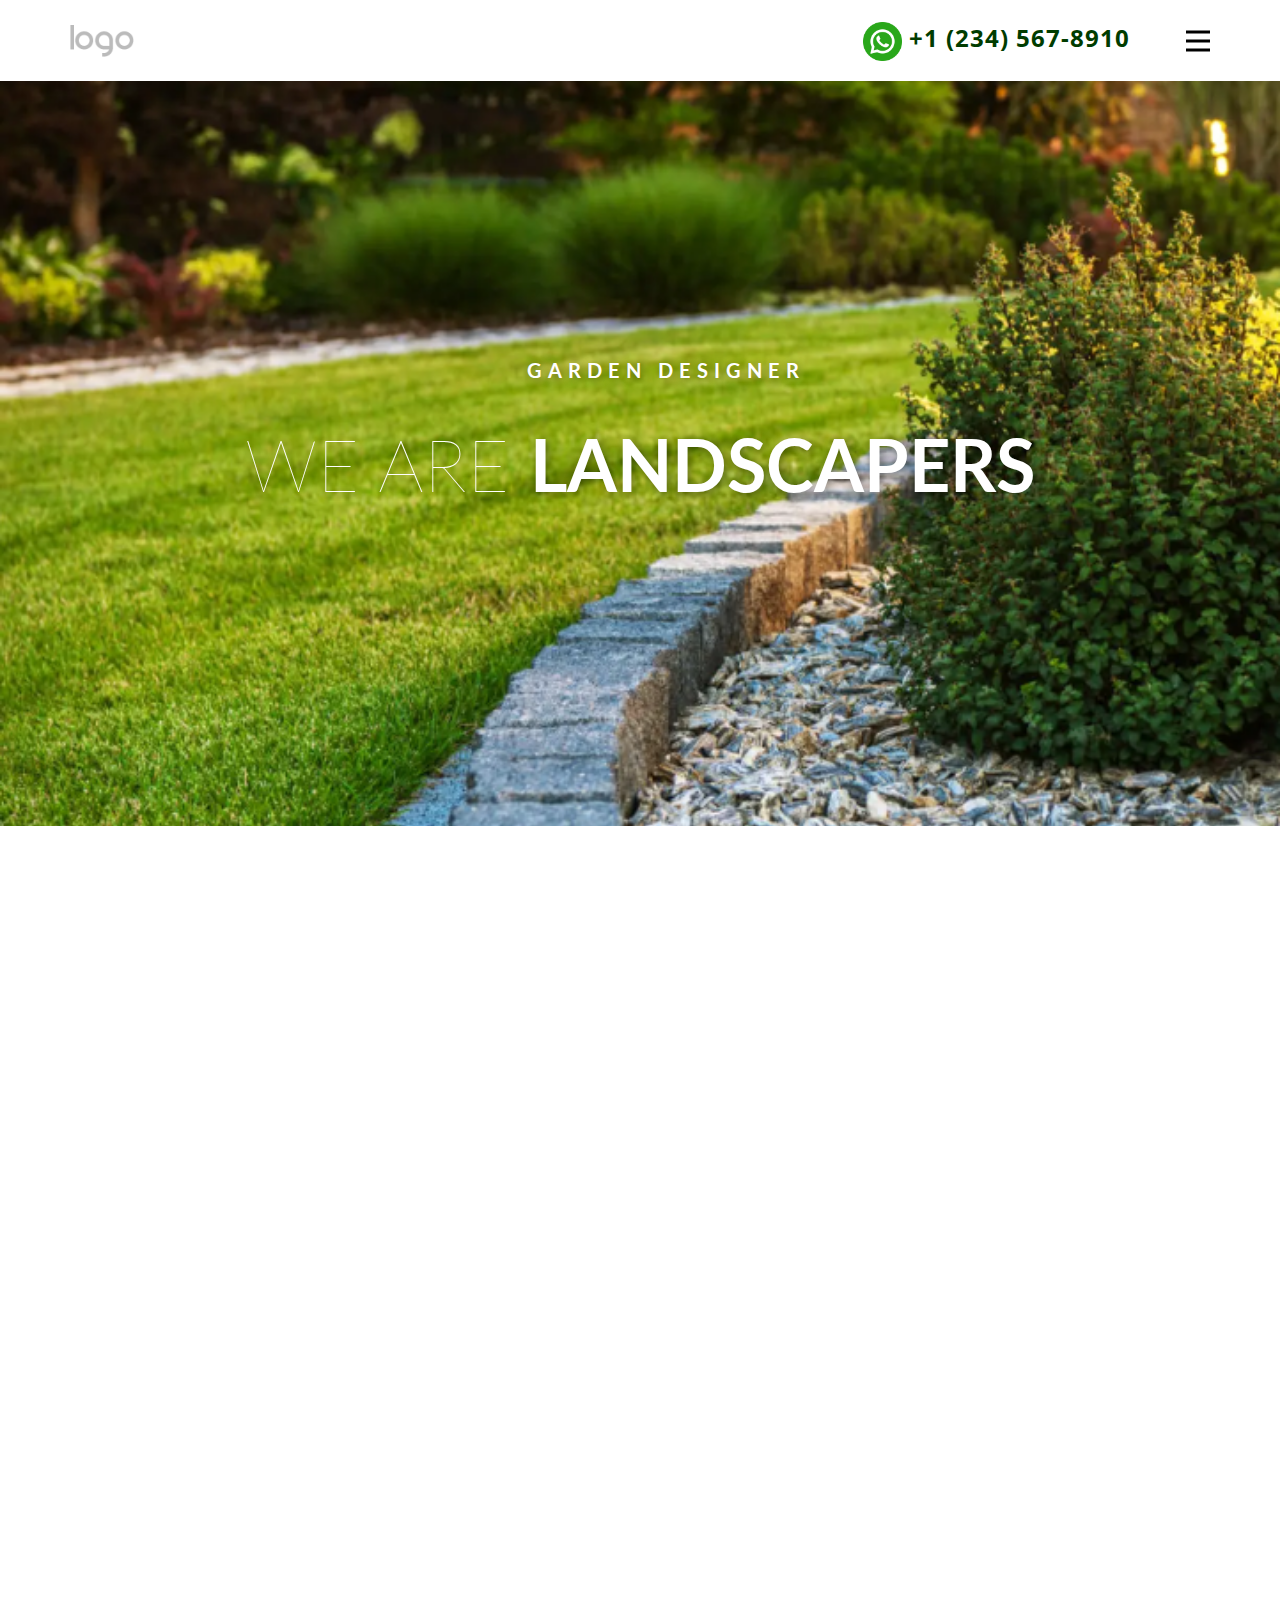
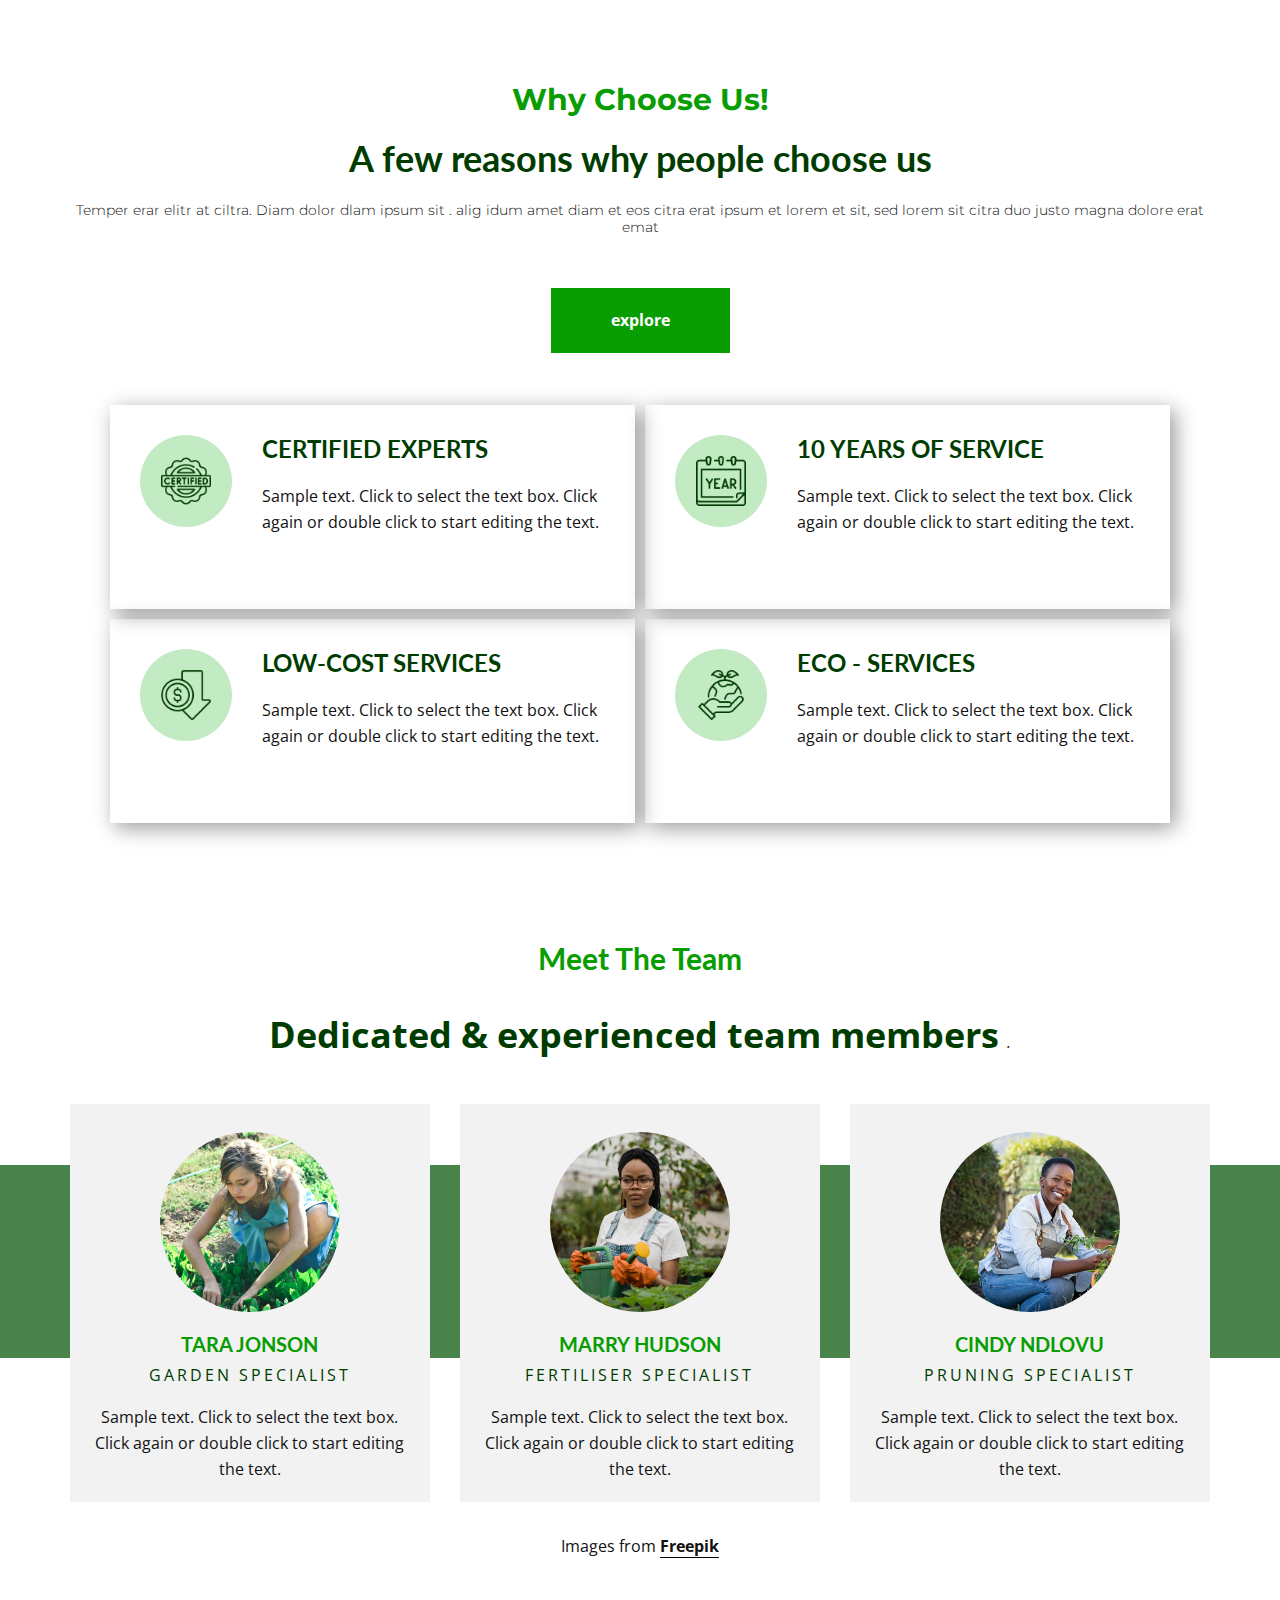
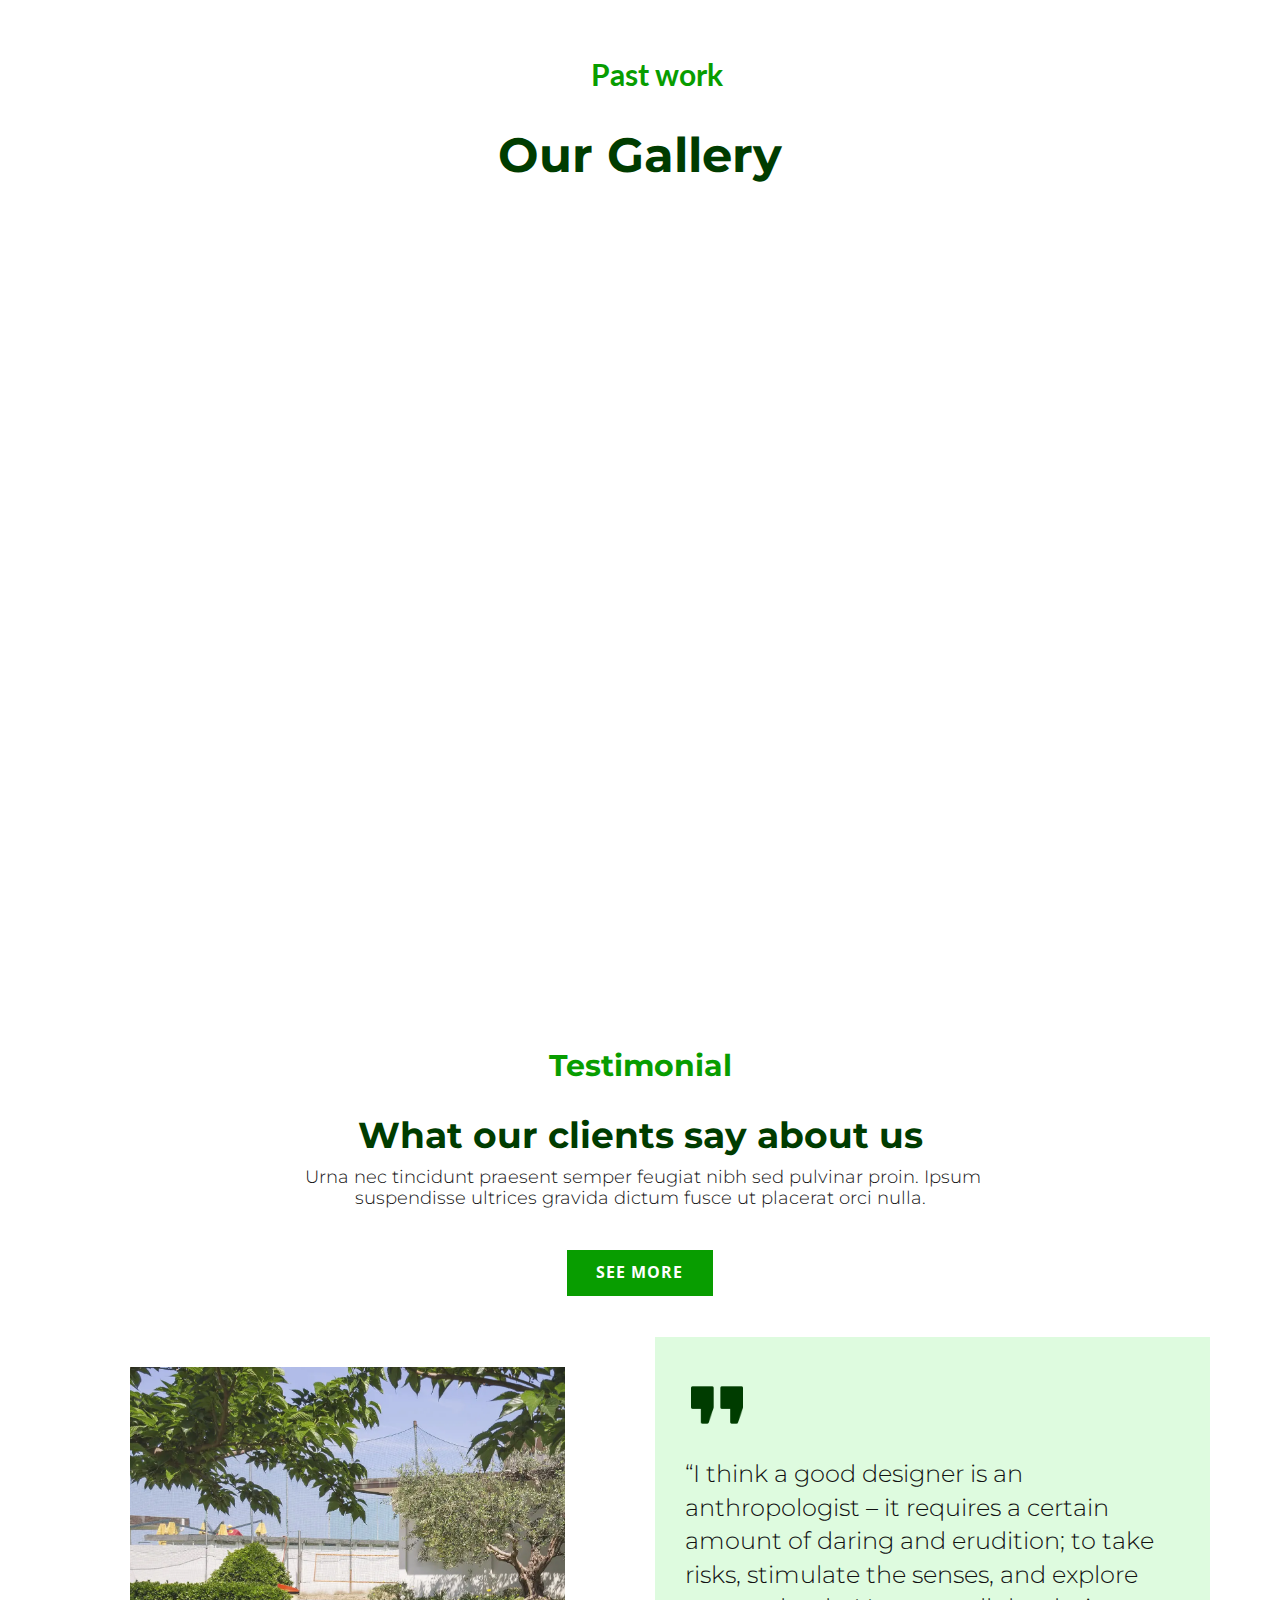
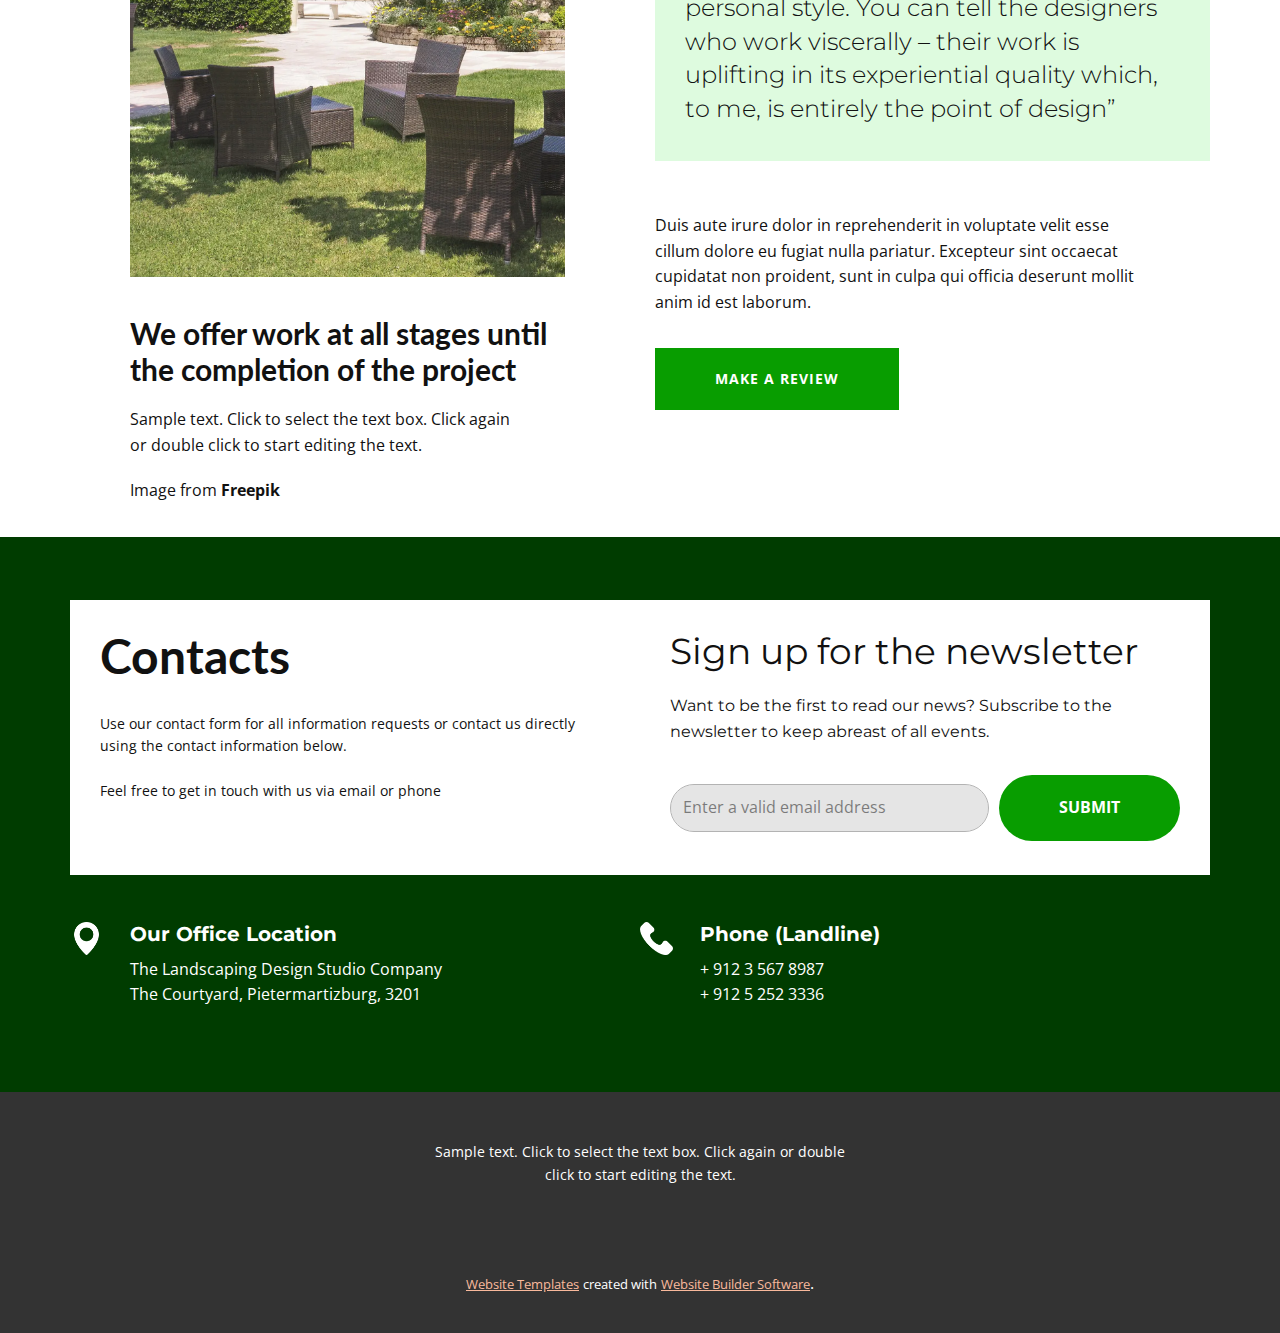
==== index.html @ 7df103df "Add files via upload" ====
<!DOCTYPE html>
<html style="font-size: 16px;" lang="en"><head>
    <meta name="viewport" content="width=device-width, initial-scale=1.0">
    <meta charset="utf-8">
    <meta name="keywords" content="Extraordinary rooms with elegant, yet a rustic atmosphere, ​IT Solution Strategy Development">
    <meta name="description" content="">
    <title>Home Page 1</title>
    <link rel="stylesheet" href="nicepage.css" media="screen">
<link rel="stylesheet" href="Home-Page-1.css" media="screen">
    <script class="u-script" type="text/javascript" src="jquery-1.9.1.min.js" defer=""></script>
    <script class="u-script" type="text/javascript" src="nicepage.js" defer=""></script>
    <meta name="generator" content="Nicepage 5.19.5, nicepage.com">
    <meta name="referrer" content="origin">
    <link id="u-theme-google-font" rel="stylesheet" href="https://fonts.googleapis.com/css?family=Lato:100,100i,300,300i,400,400i,700,700i,900,900i|Open+Sans:300,300i,400,400i,500,500i,600,600i,700,700i,800,800i">
    <link id="u-page-google-font" rel="stylesheet" href="https://fonts.googleapis.com/css?family=Montserrat:100,100i,200,200i,300,300i,400,400i,500,500i,600,600i,700,700i,800,800i,900,900i|Archivo+Black:400">
    
    
    
    
    
    
    
    
    
    <script type="application/ld+json">{
		"@context": "http://schema.org",
		"@type": "Organization",
		"name": "WebSite599373garden",
		"url": "/",
		"logo": "images/default-logo.png"
}</script>
    <meta name="theme-color" content="#f05510">
    <meta property="og:title" content="Home Page 1">
    <meta property="og:description" content="">
    <meta property="og:type" content="website">
    <link rel="canonical" href="/">
  <meta data-intl-tel-input-cdn-path="intlTelInput/"></head>
  <body data-home-page="https://website5993731.nicepage.io/Home-Page-1.html?version=ecc2c6a7-f5de-b860-ba9e-b91bd7d16f8d" data-home-page-title="Home Page 1" data-path-to-root="./" class="u-body u-xl-mode" data-lang="en"><header class="u-clearfix u-header u-header" id="sec-2b6b"><div class="u-clearfix u-sheet u-sheet-1">
        <a href="https://nicepage.site" class="u-active-none u-btn u-button-style u-hover-none u-none u-text-custom-color-1 u-btn-1"><span class="u-file-icon u-icon u-icon-1"><img src="images/3670051.png" alt=""></span>&nbsp;+1 (234) 567-8910
        </a>
        <a href="https://nicepage.com" class="u-image u-logo u-image-1">
          <img src="images/default-logo.png" class="u-logo-image u-logo-image-1">
        </a>
        <nav class="u-menu u-menu-hamburger u-offcanvas u-menu-1" data-responsive-from="XL">
          <div class="menu-collapse" style="font-size: 1rem; letter-spacing: 0px; font-weight: 700;">
            <a class="u-button-style u-custom-border u-custom-border-color u-custom-borders u-custom-left-right-menu-spacing u-custom-padding-bottom u-custom-text-color u-custom-top-bottom-menu-spacing u-nav-link u-text-active-palette-1-base u-text-black u-text-hover-palette-2-base" href="#">
              <svg class="u-svg-link" viewBox="0 0 24 24"><use xlink:href="#menu-hamburger"></use></svg>
              <svg class="u-svg-content" version="1.1" id="menu-hamburger" viewBox="0 0 16 16" x="0px" y="0px" xmlns:xlink="http://www.w3.org/1999/xlink" xmlns="http://www.w3.org/2000/svg"><g><rect y="1" width="16" height="2"></rect><rect y="7" width="16" height="2"></rect><rect y="13" width="16" height="2"></rect>
</g></svg>
            </a>
          </div>
          <div class="u-custom-menu u-nav-container">
            <ul class="u-nav u-spacing-20 u-unstyled u-nav-1"><li class="u-nav-item"><a class="u-button-style u-nav-link u-text-active-palette-1-base u-text-grey-90 u-text-hover-palette-2-base" href="#" style="padding: 10px;">Home Page</a>
</li><li class="u-nav-item"><a class="u-button-style u-nav-link u-text-active-palette-1-base u-text-grey-90 u-text-hover-palette-2-base" href="#" style="padding: 10px;">Landing</a>
</li><li class="u-nav-item"><a class="u-button-style u-nav-link u-text-active-palette-1-base u-text-grey-90 u-text-hover-palette-2-base" href="#" style="padding: 10px;">Projects</a>
</li><li class="u-nav-item"><a class="u-button-style u-nav-link u-text-active-palette-1-base u-text-grey-90 u-text-hover-palette-2-base" href="#" style="padding: 10px;">Our Team</a>
</li><li class="u-nav-item"><a class="u-button-style u-nav-link u-text-active-palette-1-base u-text-grey-90 u-text-hover-palette-2-base" href="#" style="padding: 10px;">About Us</a>
</li><li class="u-nav-item"><a class="u-button-style u-nav-link u-text-active-palette-1-base u-text-grey-90 u-text-hover-palette-2-base" href="#" style="padding: 10px;">Contact Us</a>
</li></ul>
          </div>
          <div class="u-custom-menu u-nav-container-collapse">
            <div class="u-black u-container-style u-inner-container-layout u-opacity u-opacity-95 u-sidenav">
              <div class="u-inner-container-layout u-sidenav-overflow">
                <div class="u-menu-close"></div>
                <ul class="u-align-center u-nav u-popupmenu-items u-unstyled u-nav-2"><li class="u-nav-item"><a class="u-button-style u-nav-link" href="#">Home Page</a>
</li><li class="u-nav-item"><a class="u-button-style u-nav-link" href="#">Landing</a>
</li><li class="u-nav-item"><a class="u-button-style u-nav-link" href="#">Projects</a>
</li><li class="u-nav-item"><a class="u-button-style u-nav-link" href="#">Our Team</a>
</li><li class="u-nav-item"><a class="u-button-style u-nav-link" href="#">About Us</a>
</li><li class="u-nav-item"><a class="u-button-style u-nav-link" href="#">Contact Us</a>
</li></ul>
              </div>
            </div>
            <div class="u-black u-menu-overlay u-opacity u-opacity-70"></div>
          </div>
        </nav>
      </div></header> 
    <section class="u-align-center u-clearfix u-image u-section-1" id="carousel_c0ca" data-image-width="722" data-image-height="723">
      <div class="u-clearfix u-sheet u-sheet-1">
        <h5 class="u-text u-text-default u-text-white u-text-1">GARDEN DESIGNER</h5>
        <h2 class="u-text u-text-body-alt-color u-text-2">WE ARE <b>LANDSCAPERS</b>
        </h2>
      </div>
    </section>
    <section class="u-clearfix u-container-align-left-md u-white u-section-2" id="carousel_fa5e">
      <div class="u-clearfix u-sheet u-sheet-1">
        <img src="images/pexels-lisa-fotios-1446975.jpg" alt="" class="custom-expanded u-hidden-xs u-image u-image-default u-image-1" data-image-width="6000" data-image-height="4000" data-animation-name="customAnimationIn" data-animation-duration="1500" data-animation-delay="500">
        <div class="u-container-style u-expanded-width-xs u-group u-group-1" data-animation-name="customAnimationIn" data-animation-duration="1500" data-animation-delay="500">
          <div class="u-container-layout u-valign-top u-container-layout-1">
            <h2 class="u-custom-font u-text u-text-custom-color-2 u-text-1">25&nbsp;</h2>
            <h4 class="u-text u-text-custom-color-2 u-text-2">Years of experience<span style="font-weight: 700;"></span>
            </h4>
            <h3 class="u-custom-font u-text u-text-custom-color-1 u-text-3">We Make Your Landscape<br>Look like a Resort
            </h3>
          </div>
        </div>
        <div class="u-expanded-width-xs u-list u-list-1">
          <div class="u-repeater u-repeater-1">
            <div class="u-border-2 u-border-custom-color-1 u-container-align-center-lg u-container-align-center-md u-container-align-center-sm u-container-align-center-xl u-container-style u-list-item u-radius-10 u-repeater-item u-shape-round u-white u-list-item-1" data-animation-name="customAnimationIn" data-animation-duration="1500" data-animation-delay="500" data-href="https://nicepage.com">
              <div class="u-container-layout u-similar-container u-valign-middle-lg u-valign-middle-md u-valign-middle-sm u-valign-middle-xl u-container-layout-2"><span class="u-align-center u-file-icon u-icon u-icon-rectangle u-text-custom-color-2 u-icon-1"><img src="images/2296605-f7143466.png" alt=""></span>
                <h5 class="u-align-center u-custom-font u-font-montserrat u-text u-text-custom-color-1 u-text-default u-text-4">GRASSCUTTING</h5>
              </div>
            </div>
            <div class="u-border-2 u-border-custom-color-1 u-container-align-center-lg u-container-align-center-md u-container-align-center-sm u-container-align-center-xl u-container-style u-list-item u-radius-10 u-repeater-item u-shape-round u-white u-list-item-2" data-animation-name="customAnimationIn" data-animation-duration="1500" data-animation-delay="500">
              <div class="u-container-layout u-similar-container u-valign-middle-lg u-valign-middle-md u-valign-middle-sm u-valign-middle-xl u-container-layout-3"><span class="u-align-center u-file-icon u-icon u-icon-rectangle u-text-custom-color-2 u-icon-2"><img src="images/7839355-e3333b5c.png" alt=""></span>
                <h5 class="u-align-center u-custom-font u-font-montserrat u-text u-text-custom-color-1 u-text-default u-text-5">IRRIGATION</h5>
              </div>
            </div>
            <div class="u-border-2 u-border-custom-color-1 u-container-align-center-lg u-container-align-center-md u-container-align-center-sm u-container-align-center-xl u-container-style u-list-item u-radius-10 u-repeater-item u-shape-round u-white u-list-item-3" data-animation-name="customAnimationIn" data-animation-duration="1500" data-animation-delay="500">
              <div class="u-container-layout u-similar-container u-valign-middle-lg u-valign-middle-md u-valign-middle-sm u-valign-middle-xl u-container-layout-4"><span class="u-align-center u-file-icon u-icon u-icon-rectangle u-text-custom-color-2 u-icon-3"><img src="images/4426659-09568fc9.png" alt=""></span>
                <h5 class="u-align-center u-custom-font u-font-montserrat u-text u-text-custom-color-1 u-text-default u-text-6">TREE FELLING</h5>
              </div>
            </div>
            <div class="u-border-2 u-border-custom-color-1 u-container-align-center-lg u-container-align-center-md u-container-align-center-sm u-container-align-center-xl u-container-style u-list-item u-radius-10 u-repeater-item u-shape-round u-white u-list-item-4" data-animation-name="customAnimationIn" data-animation-duration="1500" data-animation-delay="500">
              <div class="u-container-layout u-similar-container u-valign-middle-lg u-valign-middle-md u-valign-middle-sm u-valign-middle-xl u-container-layout-5"><span class="u-align-center u-file-icon u-icon u-icon-rectangle u-text-custom-color-2 u-icon-4"><img src="images/2296588-5097cac6.png" alt=""></span>
                <h5 class="u-align-center u-custom-font u-font-montserrat u-text u-text-custom-color-1 u-text-default u-text-7">PRUNING</h5>
              </div>
            </div>
          </div>
        </div>
      </div>
    </section>
    <section class="u-align-center u-clearfix u-section-3" id="sec-c282">
      <div class="u-clearfix u-sheet u-sheet-1">
        <h2 class="u-align-left-xs u-custom-font u-font-montserrat u-text u-text-custom-color-2 u-text-default-lg u-text-default-xl u-text-1">Why Choose Us!</h2>
        <h3 class="u-align-left-xs u-text u-text-custom-color-1 u-text-default-xs u-text-2">A few reasons why people choose us<br>
          <br>
        </h3>
        <h4 class="u-align-left-xs u-text u-text-default-xs u-text-3">Temper erar elitr at ciltra. Diam dolor dlam ipsum sit . alig idum amet diam et eos citra erat ipsum et lorem et sit, sed lorem sit citra duo justo magna dolore erat emat</h4>
        <a href="https://nicepage.review" class="u-active-custom-color-1 u-border-none u-btn u-button-style u-custom-color-2 u-hover-custom-color-1 u-btn-1">explore</a>
        <div class="u-expanded-width-lg u-expanded-width-md u-expanded-width-sm u-expanded-width-xs u-list u-list-1">
          <div class="u-repeater u-repeater-1">
            <div class="u-container-style u-list-item u-repeater-item u-list-item-1">
              <div class="u-container-layout u-similar-container u-valign-bottom-lg u-valign-bottom-xs u-container-layout-1"><span class="u-custom-color-5 u-file-icon u-icon u-icon-circle u-text-custom-color-1 u-icon-1"><img src="images/3712221-f709d996.png" alt=""></span>
                <div class="u-container-style u-group u-group-1">
                  <div class="u-container-layout u-valign-top-lg u-valign-top-xl u-container-layout-2">
                    <h5 class="u-text u-text-custom-color-1 u-text-4">CERTIFIED EXPERTS</h5>
                    <p class="u-text u-text-5">Sample text. Click to select the text box. Click again or double click to start editing the text.</p>
                  </div>
                </div>
              </div>
            </div>
            <div class="u-container-style u-list-item u-repeater-item u-list-item-2">
              <div class="u-container-layout u-similar-container u-valign-bottom-lg u-valign-bottom-xs u-container-layout-3"><span class="u-custom-color-5 u-file-icon u-icon u-icon-circle u-text-custom-color-1 u-icon-2"><img src="images/10552151-e04ac654.png" alt=""></span>
                <div class="u-container-style u-group u-video-cover u-group-2">
                  <div class="u-container-layout u-valign-top-lg u-valign-top-xl u-container-layout-4">
                    <h5 class="u-text u-text-custom-color-1 u-text-default-lg u-text-default-md u-text-default-sm u-text-default-xl u-text-6">10 YEARS OF SERVICE</h5>
                    <p class="u-text u-text-default u-text-7">Sample text. Click to select the text box. Click again or double click to start editing the text.</p>
                  </div>
                </div>
              </div>
            </div>
            <div class="u-container-style u-list-item u-repeater-item u-list-item-3">
              <div class="u-container-layout u-similar-container u-valign-bottom-lg u-valign-bottom-xs u-container-layout-5"><span class="u-custom-color-5 u-file-icon u-icon u-icon-circle u-text-custom-color-1 u-icon-3"><img src="images/6490826-b747d33c.png" alt=""></span>
                <div class="u-container-style u-group u-video-cover u-group-3">
                  <div class="u-container-layout u-valign-top-lg u-valign-top-xl u-container-layout-6">
                    <h5 class="u-text u-text-custom-color-1 u-text-default-lg u-text-default-md u-text-default-sm u-text-default-xl u-text-8">low-cost SERVICES</h5>
                    <p class="u-text u-text-default u-text-9">Sample text. Click to select the text box. Click again or double click to start editing the text.</p>
                  </div>
                </div>
              </div>
            </div>
            <div class="u-container-style u-list-item u-repeater-item u-list-item-4">
              <div class="u-container-layout u-similar-container u-valign-bottom-lg u-valign-bottom-xs u-container-layout-7"><span class="u-custom-color-5 u-file-icon u-icon u-icon-circle u-text-custom-color-1 u-icon-4"><img src="images/8909186-b516d34e.png" alt=""></span>
                <div class="u-container-style u-group u-video-cover u-group-4">
                  <div class="u-container-layout u-valign-top-lg u-valign-top-xl u-container-layout-8">
                    <h5 class="u-text u-text-custom-color-1 u-text-default-lg u-text-default-md u-text-default-sm u-text-default-xl u-text-10">ECO - SERVICES</h5>
                    <p class="u-text u-text-default u-text-11">Sample text. Click to select the text box. Click again or double click to start editing the text.</p>
                  </div>
                </div>
              </div>
            </div>
          </div>
        </div>
      </div>
    </section>
    <section class="u-align-center u-clearfix u-valign-middle u-section-4" id="carousel_1cf5">
      <h2 class="u-text u-text-custom-color-2 u-text-default u-text-1">Meet The Team</h2>
      <p class="u-text u-text-default-lg u-text-default-md u-text-default-xl u-text-2">
        <span style="font-style: normal; font-size: 1.875rem; font-weight: 700;" class="u-text-custom-color-1">
          <span style="font-size: 2.25rem;">Dedicated &amp; experienced team members</span>
          <span style="font-size: 2.25rem;"></span>
        </span>
        <span style="font-style: normal;">
          <span style="font-style: italic;"></span>
        </span>.
      </p>
      <div class="u-custom-color-4 u-expanded-width u-shape u-shape-rectangle u-shape-1"></div>
      <div class="u-list u-list-1">
        <div class="u-repeater u-repeater-1">
          <div class="u-align-center u-container-style u-grey-5 u-list-item u-repeater-item">
            <div class="u-container-layout u-similar-container u-container-layout-1">
              <div alt="" class="u-image u-image-circle u-image-1" data-image-width="2592" data-image-height="3888"></div>
              <h5 class="u-text u-text-custom-color-2 u-text-default u-text-3">TARa Jonson</h5>
              <h6 class="u-custom-font u-text u-text-custom-color-1 u-text-default u-text-font u-text-4">GARDEN SPECIALIST</h6>
              <p class="u-text u-text-5">Sample text. Click to select the text box. Click again or double click to start editing the text.</p>
            </div>
          </div>
          <div class="u-align-center u-container-style u-grey-5 u-list-item u-repeater-item u-list-item-2">
            <div class="u-container-layout u-similar-container u-container-layout-2">
              <div alt="" class="u-image u-image-circle u-image-2" data-image-width="4000" data-image-height="6000"></div>
              <h5 class="u-text u-text-custom-color-2 u-text-default u-text-6">Marry Hudson</h5>
              <h6 class="u-custom-font u-text u-text-custom-color-1 u-text-default u-text-font u-text-7">FERTILISER SPECIALIST</h6>
              <p class="u-text u-text-8">Sample text. Click to select the text box. Click again or double click to start editing the text.</p>
            </div>
          </div>
          <div class="u-align-center u-container-style u-grey-5 u-list-item u-repeater-item">
            <div class="u-container-layout u-similar-container u-container-layout-3">
              <div alt="" class="u-image u-image-circle u-image-3" data-image-width="715" data-image-height="734"></div>
              <h5 class="u-text u-text-custom-color-2 u-text-default u-text-9">CINDY NDLOVU</h5>
              <h6 class="u-custom-font u-text u-text-custom-color-1 u-text-default u-text-font u-text-10">PRUNING SPECIALIST</h6>
              <p class="u-text u-text-11">Sample text. Click to select the text box. Click again or double click to start editing the text.</p>
            </div>
          </div>
        </div>
      </div>
      <p class="u-text u-text-default u-text-12">Images from <a href="https://www.freepik.com/photos/people" class="u-active-none u-border-1 u-border-active-palette-1-base u-border-black u-border-hover-palette-1-base u-border-no-left u-border-no-right u-border-no-top u-btn u-button-link u-button-style u-hover-none u-none u-text-body-color u-btn-1">Freepik</a>
      </p>
    </section>
    <section class="u-clearfix u-container-align-left-sm u-section-5" id="carousel_4652">
      <div class="u-clearfix u-sheet u-sheet-1">
        <h3 class="u-text u-text-custom-color-2 u-text-1">Past work </h3>
        <h3 class="u-custom-font u-font-montserrat u-text u-text-custom-color-1 u-text-default u-text-2">Our Gallery</h3>
        <div class="data-layout-selected u-clearfix u-expanded-width u-gutter-20 u-layout-wrap u-layout-wrap-1">
          <div class="u-layout" style="">
            <div class="u-layout-col" style="">
              <div class="u-size-30" style="">
                <div class="u-layout-row" style="">
                  <div class="u-container-align-left u-container-style u-layout-cell u-shape-rectangle u-size-15 u-layout-cell-1" data-animation-name="customAnimationIn" data-animation-duration="1500" data-animation-delay="500">
                    <div class="u-container-layout u-valign-top u-container-layout-1">
                      <p class="u-align-left u-text u-text-default u-text-grey-40 u-text-3"> Blandit aliquam etiam erat velit scelerisque in dictum. Metus vulputate eu scelerisque felis imperdiet proin fermentum leo. Vitae aliquet nec ullamcorper sit amet risus nullam eget felis. Convallis a cras semper auctor neque vitae tempus quam. </p>
                    </div>
                  </div>
                  <div class="u-container-align-center u-container-style u-image u-layout-cell u-size-15 u-image-1" data-image-width="1280" data-image-height="1920" data-animation-name="customAnimationIn" data-animation-duration="1500" data-animation-delay="500">
                    <div class="u-container-layout u-container-layout-2"></div>
                  </div>
                  <div class="u-container-align-center u-container-style u-image u-layout-cell u-size-30 u-image-2" data-image-width="500" data-image-height="310" data-animation-name="customAnimationIn" data-animation-duration="1500" data-animation-delay="500">
                    <div class="u-container-layout u-container-layout-3"></div>
                  </div>
                </div>
              </div>
              <div class="u-size-30">
                <div class="u-layout-row">
                  <div class="u-container-align-center u-container-style u-image u-layout-cell u-size-30 u-image-3" data-image-width="1920" data-image-height="1280" data-animation-name="customAnimationIn" data-animation-duration="1000">
                    <div class="u-container-layout u-container-layout-4"></div>
                  </div>
                  <div class="u-container-align-center u-container-style u-image u-layout-cell u-size-15 u-image-4" data-image-width="3264" data-image-height="4896" data-animation-name="customAnimationIn" data-animation-duration="1500">
                    <div class="u-container-layout u-container-layout-5"></div>
                  </div>
                  <div class="u-container-align-left u-container-style u-layout-cell u-shape-rectangle u-size-15 u-layout-cell-6" data-animation-name="customAnimationIn" data-animation-duration="1500" data-animation-delay="500">
                    <div class="u-container-layout u-valign-top u-container-layout-6">
                      <p class="u-align-left u-text u-text-default u-text-grey-40 u-text-4">There are many things that make a space beautiful. Balance and proportion. Neque convallis a cras semper. Urna nec tincidunt praesent semper feugiat nibh sed pulvinar proin. Ipsum suspendisse ultrices gravida dictum fusce ut placerat orci nulla.</p>
                      <a href="https://nicepage.com" class="u-align-left u-border-2 u-border-active-palette-1-base u-border-grey-25 u-border-hover-palette-1-base u-border-no-left u-border-no-right u-border-no-top u-btn u-btn-rectangle u-button-style u-none u-text-body-color u-btn-1">More</a>
                    </div>
                  </div>
                </div>
              </div>
            </div>
          </div>
        </div>
      </div>
    </section>
    <section class="u-clearfix u-section-6" id="carousel_2fae">
      <div class="u-clearfix u-sheet u-sheet-1">
        <h2 class="u-custom-font u-font-montserrat u-text u-text-custom-color-2 u-text-default u-text-1"> Testimonial</h2>
        <h4 class="u-text u-text-custom-color-1 u-text-default u-text-2">What our clients say about us</h4>
        <h4 class="u-align-center-lg u-align-center-md u-align-center-sm u-align-center-xl u-align-left-xs u-text u-text-3">&nbsp;Urna nec tincidunt praesent semper feugiat nibh sed pulvinar proin. Ipsum suspendisse ultrices gravida dictum fusce ut placerat orci nulla.</h4>
        <a href="https://nicepage.com/c/testimonials-html-templates" class="u-active-custom-color-1 u-border-none u-btn u-button-style u-custom-color-2 u-hover-custom-color-1 u-btn-1">see more</a>
        <div class="data-layout-selected u-clearfix u-expanded-width u-gutter-30 u-layout-wrap u-layout-wrap-1">
          <div class="u-gutter-0 u-layout">
            <div class="u-layout-row">
              <div class="u-size-30">
                <div class="u-layout-col">
                  <div class="u-container-style u-layout-cell u-size-60 u-layout-cell-1">
                    <div class="u-container-layout u-container-layout-1">
                      <img class="u-expanded-width u-image u-image-default u-image-1" src="images/Captureheader3.PNG" data-image-width="714" data-image-height="766">
                      <h3 class="u-text u-text-default u-text-4"> We offer work at all stages until the completion of the project</h3>
                      <p class="u-text u-text-5">Sample text. Click to select the text box. Click again or double click to start editing the text.</p>
                      <p class="u-text u-text-6">Image from <a href="https://www.freepik.com/" class="u-border-1 u-border-active-black u-border-hover-black u-border-no-left u-border-no-right u-border-no-top u-border-palette-1-base u-btn u-button-link u-button-style u-none u-text-body-color u-btn-2" target="_blank" data-animation-name="" data-animation-duration="0" data-animation-delay="0" data-animation-direction="">Freepik</a>
                      </p>
                    </div>
                  </div>
                </div>
              </div>
              <div class="u-size-30">
                <div class="u-layout-col">
                  <div class="u-align-left u-container-align-left u-container-style u-custom-color-6 u-layout-cell u-radius-10 u-shape-round u-size-30 u-layout-cell-2">
                    <div class="u-container-layout u-valign-middle u-container-layout-2"><span class="u-align-left u-custom-color-3 u-file-icon u-icon u-text-custom-color-1 u-icon-1"><img src="images/1155628-55df17c1.png" alt=""></span>
                      <h4 class="u-align-left u-text u-text-default u-text-7"> “I think a good designer is an anthropologist – it requires a certain amount of daring and erudition; to take risks, stimulate the senses, and explore personal style. You can tell the designers who work viscerally – their work is uplifting in its experiential quality which, to me, is entirely the point of design”</h4>
                    </div>
                  </div>
                  <div class="u-align-left u-container-style u-layout-cell u-size-30 u-layout-cell-3">
                    <div class="u-container-layout u-container-layout-3">
                      <p class="u-text u-text-8"> Duis aute irure dolor in reprehenderit in voluptate velit esse cillum dolore eu fugiat nulla pariatur. Excepteur sint occaecat cupidatat non proident, sunt in culpa qui officia deserunt mollit anim id est laborum.</p>
                      <a href="https://nicepage.review" class="u-active-custom-color-1 u-align-center u-border-none u-btn u-button-style u-custom-color-2 u-hover-custom-color-1 u-text-active-white u-btn-3" data-animation-name="" data-animation-duration="0" data-animation-delay="0" data-animation-direction="">make a review</a>
                    </div>
                  </div>
                </div>
              </div>
            </div>
          </div>
        </div>
      </div>
    </section>
    <section class="u-align-center u-clearfix u-custom-color-1 u-section-7" id="carousel_4ffe">
      <div class="u-clearfix u-sheet u-valign-middle-lg u-valign-middle-md u-valign-middle-sm u-valign-middle-xl u-sheet-1">
        <div class="data-layout-selected u-clearfix u-expanded-width u-layout-wrap u-layout-wrap-1">
          <div class="u-layout">
            <div class="u-layout-row">
              <div class="u-align-left u-container-style u-layout-cell u-size-30 u-white u-layout-cell-1">
                <div class="u-container-layout u-container-layout-1">
                  <h2 class="u-text u-text-1">Contacts</h2>
                  <p class="u-text u-text-2"> Use our contact form for all information requests or contact us directly using the contact information below. <br>
                    <br>Feel free to get in touch with us via email or phone
                  </p>
                </div>
              </div>
              <div class="u-container-style u-layout-cell u-size-30 u-white u-layout-cell-2">
                <div class="u-container-layout u-container-layout-2">
                  <h4 class="u-custom-font u-font-montserrat u-text u-text-default u-text-3"> Sign up for the newsletter</h4>
                  <p class="u-custom-font u-font-montserrat u-text u-text-default u-text-4"> Want to be the first to read our news? Subscribe to the newsletter to keep abreast of all events.</p>
                  <div class="u-expanded-width u-form u-form-1">
                    <form action="https://forms.nicepagesrv.com/v2/form/process" class="u-clearfix u-form-horizontal u-form-spacing-10 u-inner-form" source="email" name="form" style="padding: 0px;">
                      <div class="u-form-email u-form-group u-label-none">
                        <label for="email-6564" class="u-label">Email</label>
                        <input type="email" placeholder="Enter a valid email address" id="email-6564" name="email" class="u-grey-10 u-input u-input-rectangle u-radius-50" required="" wfd-id="id1249">
                      </div>
                      <div class="u-align-left u-form-group u-form-submit u-label-none">
                        <a href="#" class="u-active-palette-5-base u-btn u-btn-round u-btn-submit u-button-style u-custom-color-2 u-hover-palette-5-base u-radius-50 u-btn-1">Submit</a>
                        <input type="submit" value="submit" class="u-form-control-hidden" wfd-id="id1250">
                      </div>
                      <div class="u-form-send-message u-form-send-success"> Thank you! Your message has been sent. </div>
                      <div class="u-form-send-error u-form-send-message"> Unable to send your message. Please fix errors then try again. </div>
                      <input type="hidden" value="" name="recaptchaResponse" wfd-id="id1251">
                      <input type="hidden" name="formServices" value="720ced76-94ac-1ce3-8a76-06b9a056f722">
                    </form>
                  </div>
                </div>
              </div>
            </div>
          </div>
        </div>
        <div class="u-expanded-width u-list u-list-1">
          <div class="u-repeater u-repeater-1">
            <div class="u-align-left u-container-style u-list-item u-repeater-item">
              <div class="u-container-layout u-similar-container u-container-layout-3"><span class="u-file-icon u-icon u-text-white u-icon-1"><img src="images/3179068-30b3e966.png" alt=""></span>
                <h6 class="u-custom-font u-font-montserrat u-text u-text-5"> Our Office Location</h6>
                <p class="u-text u-text-6"> The Landscaping Design Studio Company<br>The Courtyard, Pietermartizburg, 3201 
                </p>
              </div>
            </div>
            <div class="u-align-left u-container-style u-list-item u-repeater-item">
              <div class="u-container-layout u-similar-container u-container-layout-4"><span class="u-file-icon u-icon u-text-white u-icon-2"><img src="images/ce131fa2-9b26-4c33-a9f7-aff3357242a7-39fea02a.png" alt=""></span>
                <h6 class="u-custom-font u-font-montserrat u-text u-text-7"> Phone (Landline)</h6>
                <p class="u-text u-text-8">+ 912 3 567 8987<br>+ 912 5 252 3336
                </p>
              </div>
            </div>
          </div>
        </div>
      </div>
    </section>
    
    
    
    <footer class="u-align-center u-clearfix u-footer u-grey-80 u-footer" id="sec-a2a9"><div class="u-clearfix u-sheet u-sheet-1">
        <p class="u-small-text u-text u-text-variant u-text-1">Sample text. Click to select the text box. Click again or double click to start editing the text.</p>
      </div></footer>
    <section class="u-backlink u-clearfix u-grey-80">
      <a class="u-link" href="https://nicepage.com/website-templates" target="_blank">
        <span>Website Templates</span>
      </a>
      <p class="u-text">
        <span>created with</span>
      </p>
      <a class="u-link" href="" target="_blank">
        <span>Website Builder Software</span>
      </a>. 
    </section>
  
</body></html>
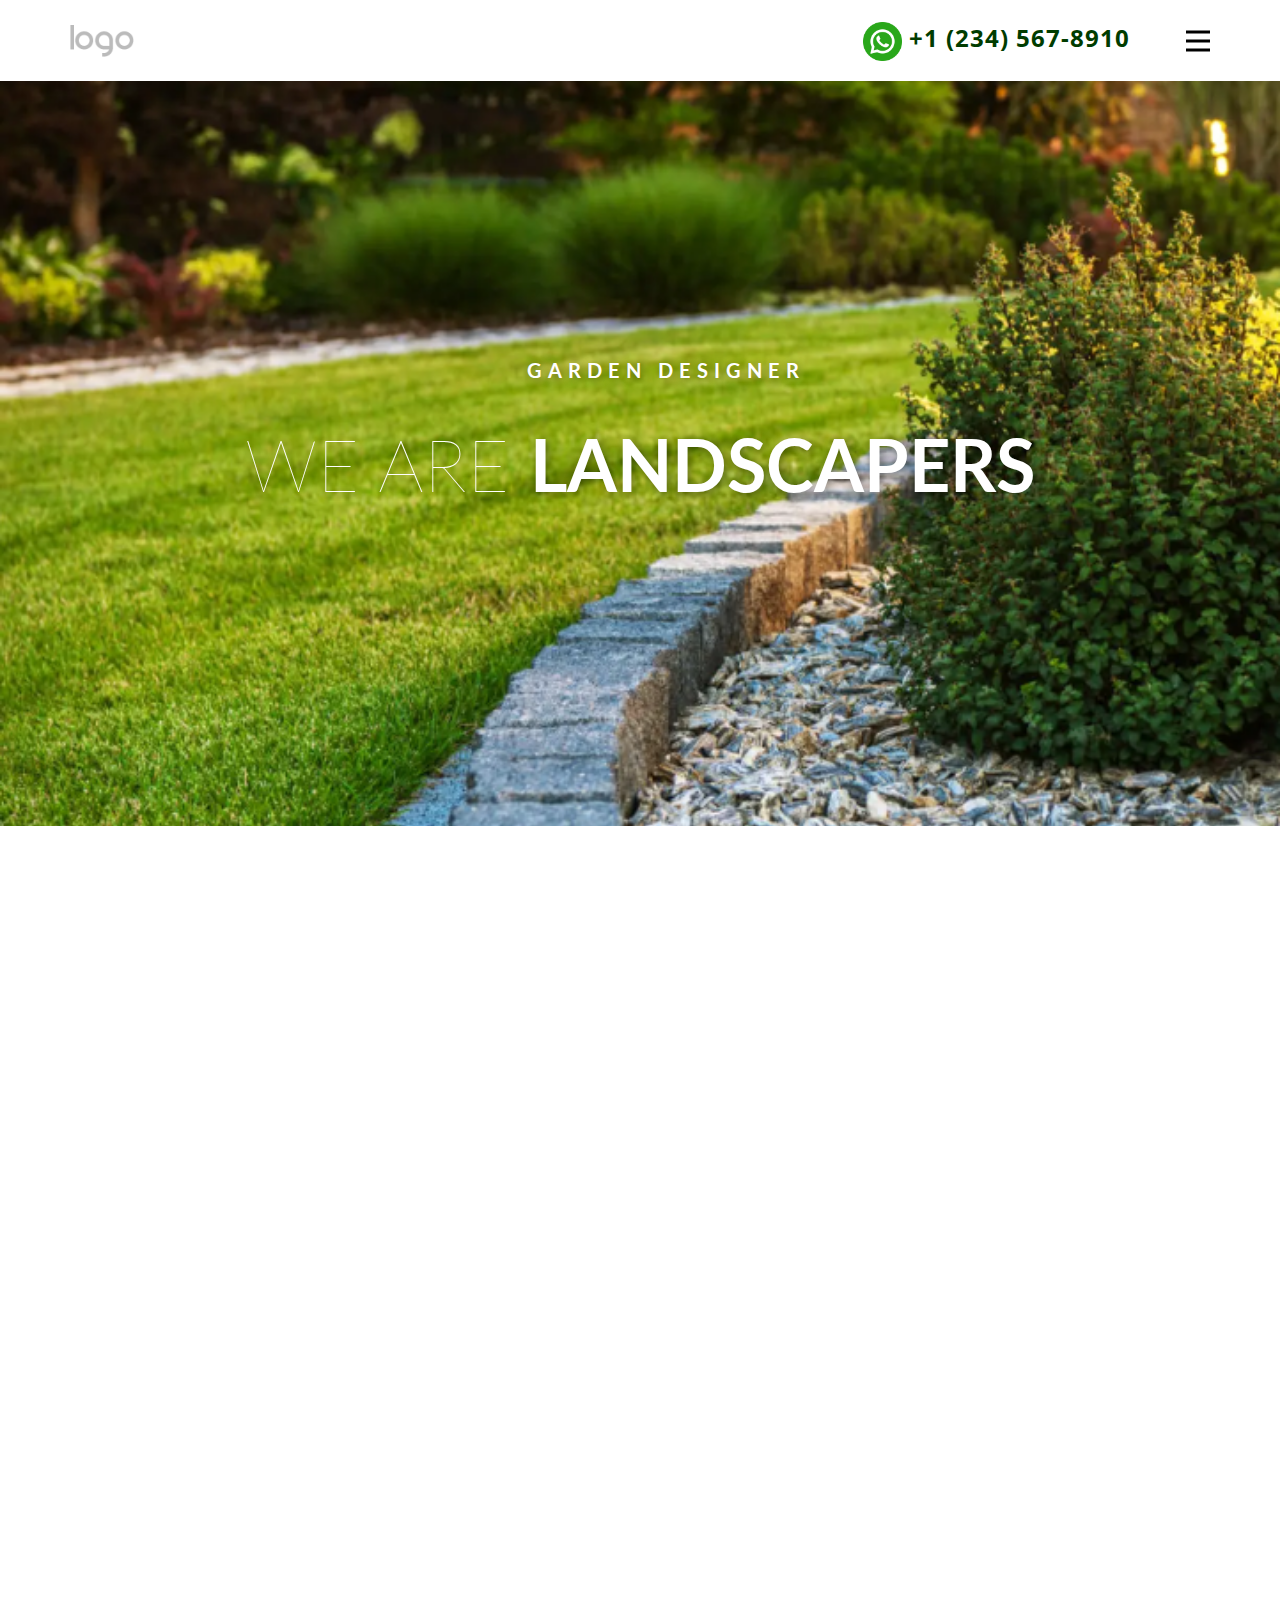
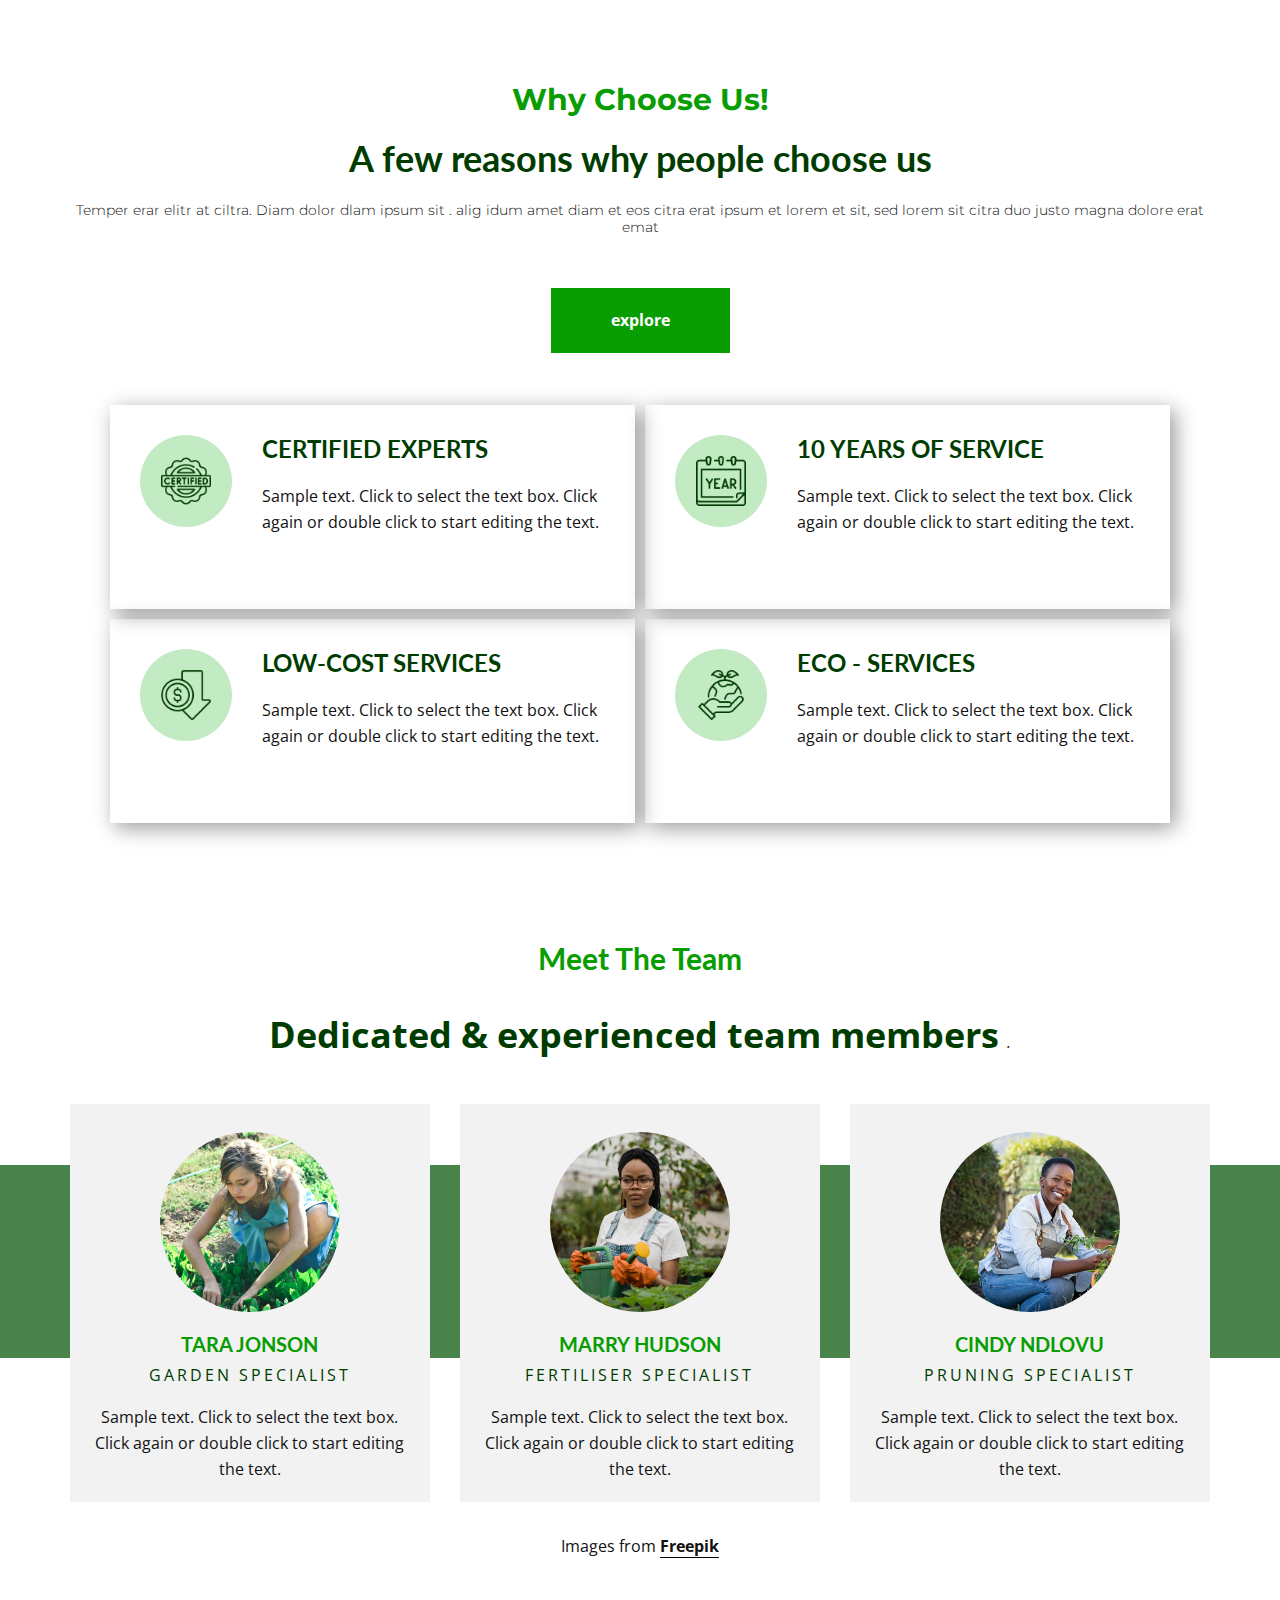
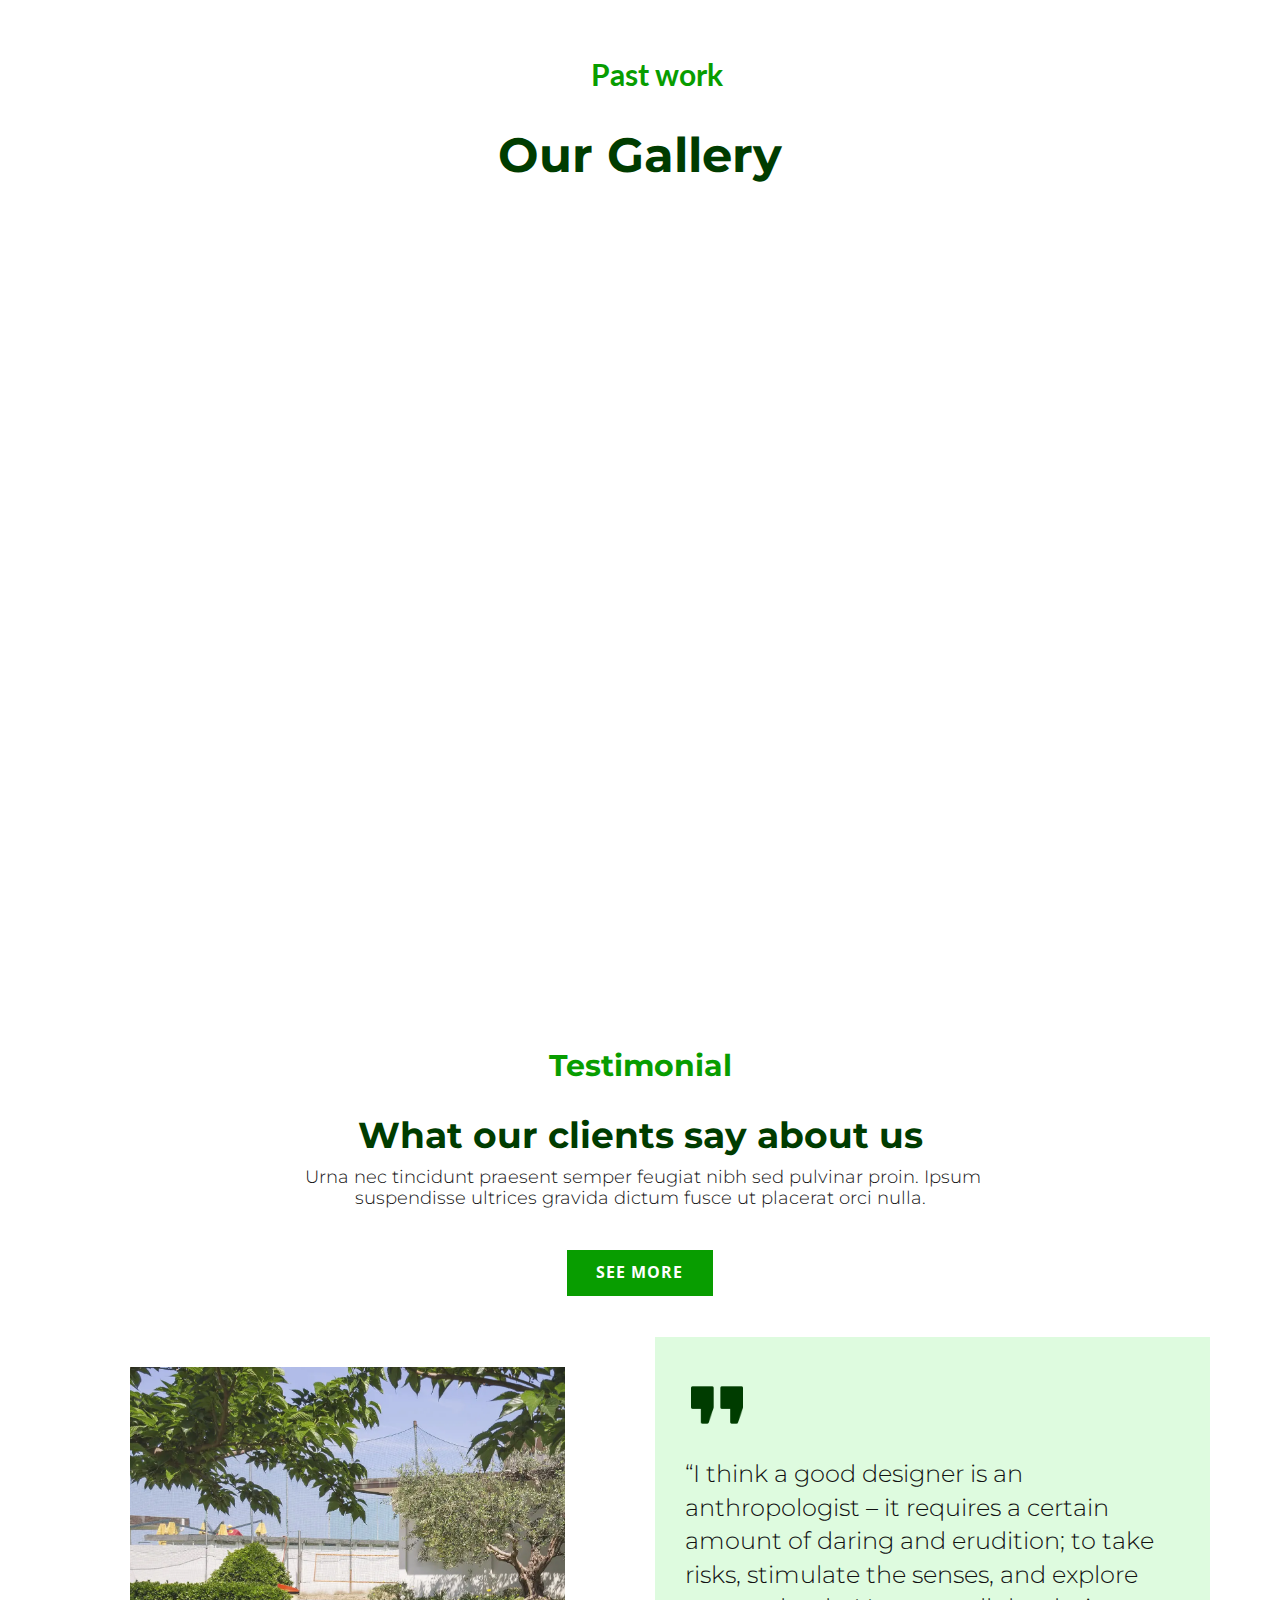
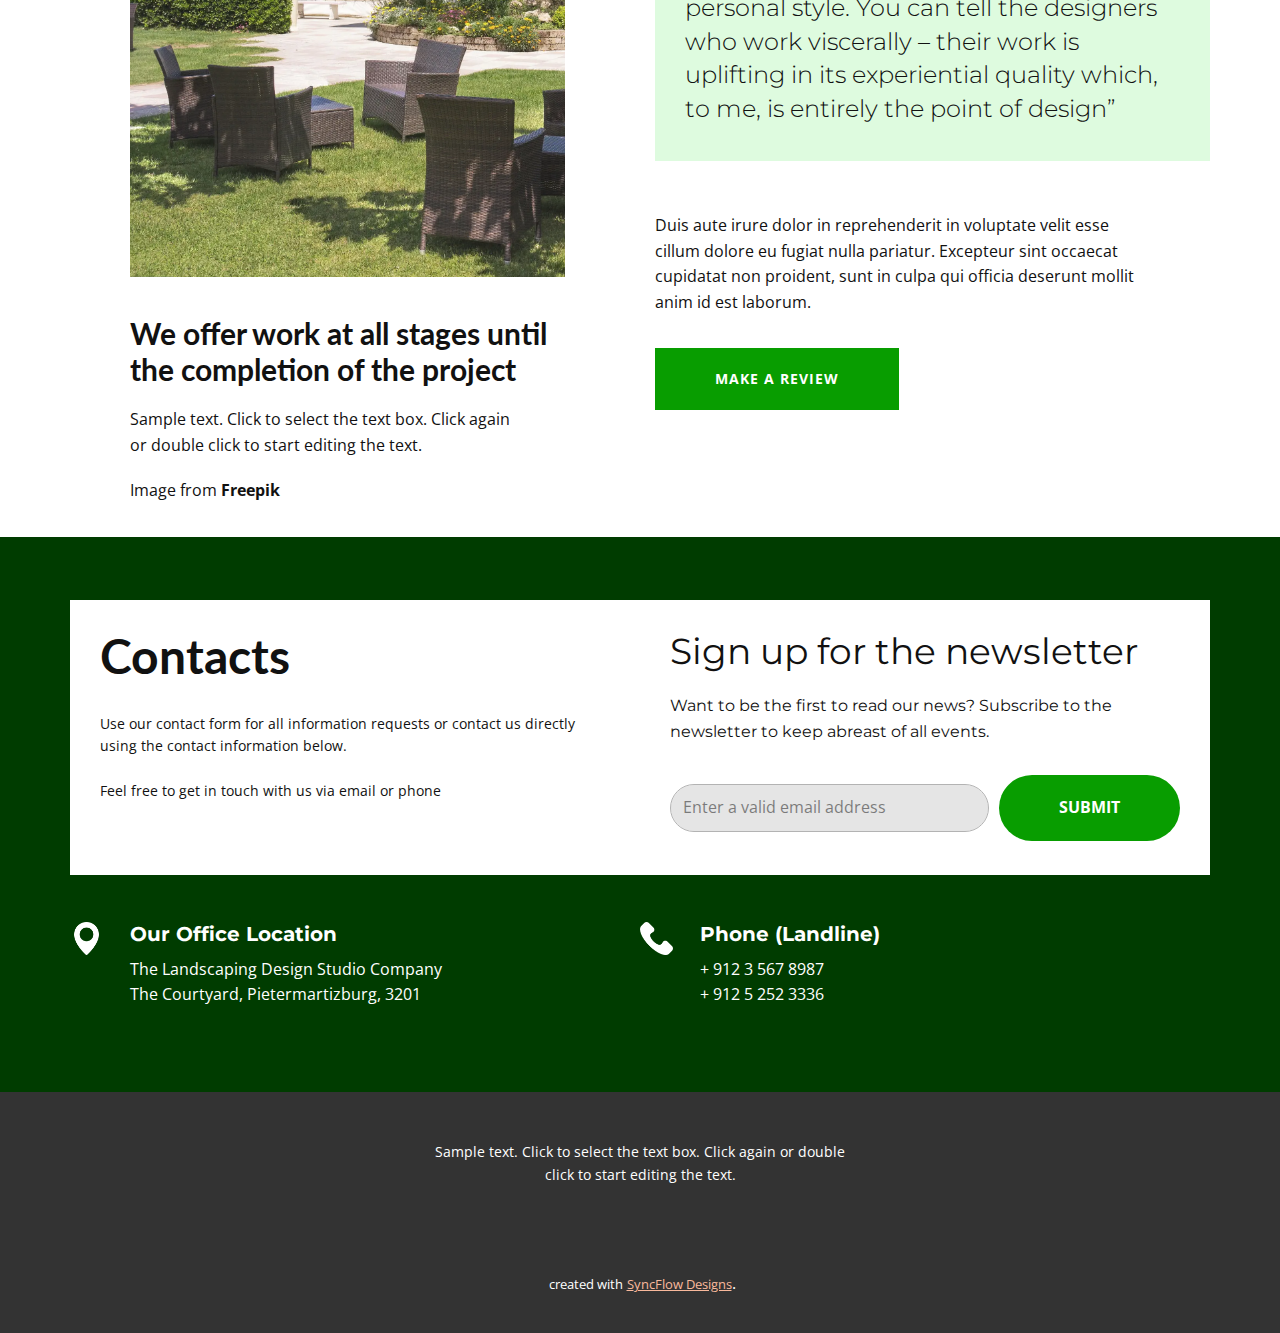
==== commit 6e5686a4: "Update index.html" ====
--- a/index.html
+++ b/index.html
@@ -367,15 +367,15 @@
         <p class="u-small-text u-text u-text-variant u-text-1">Sample text. Click to select the text box. Click again or double click to start editing the text.</p>
       </div></footer>
     <section class="u-backlink u-clearfix u-grey-80">
-      <a class="u-link" href="https://nicepage.com/website-templates" target="_blank">
-        <span>Website Templates</span>
+      <a class="u-link" href="#" target="_blank">
+        <span></span>
       </a>
       <p class="u-text">
         <span>created with</span>
       </p>
       <a class="u-link" href="" target="_blank">
-        <span>Website Builder Software</span>
+        <span>SyncFlow Designs</span>
       </a>. 
     </section>
   
-</body></html>+</body></html>
